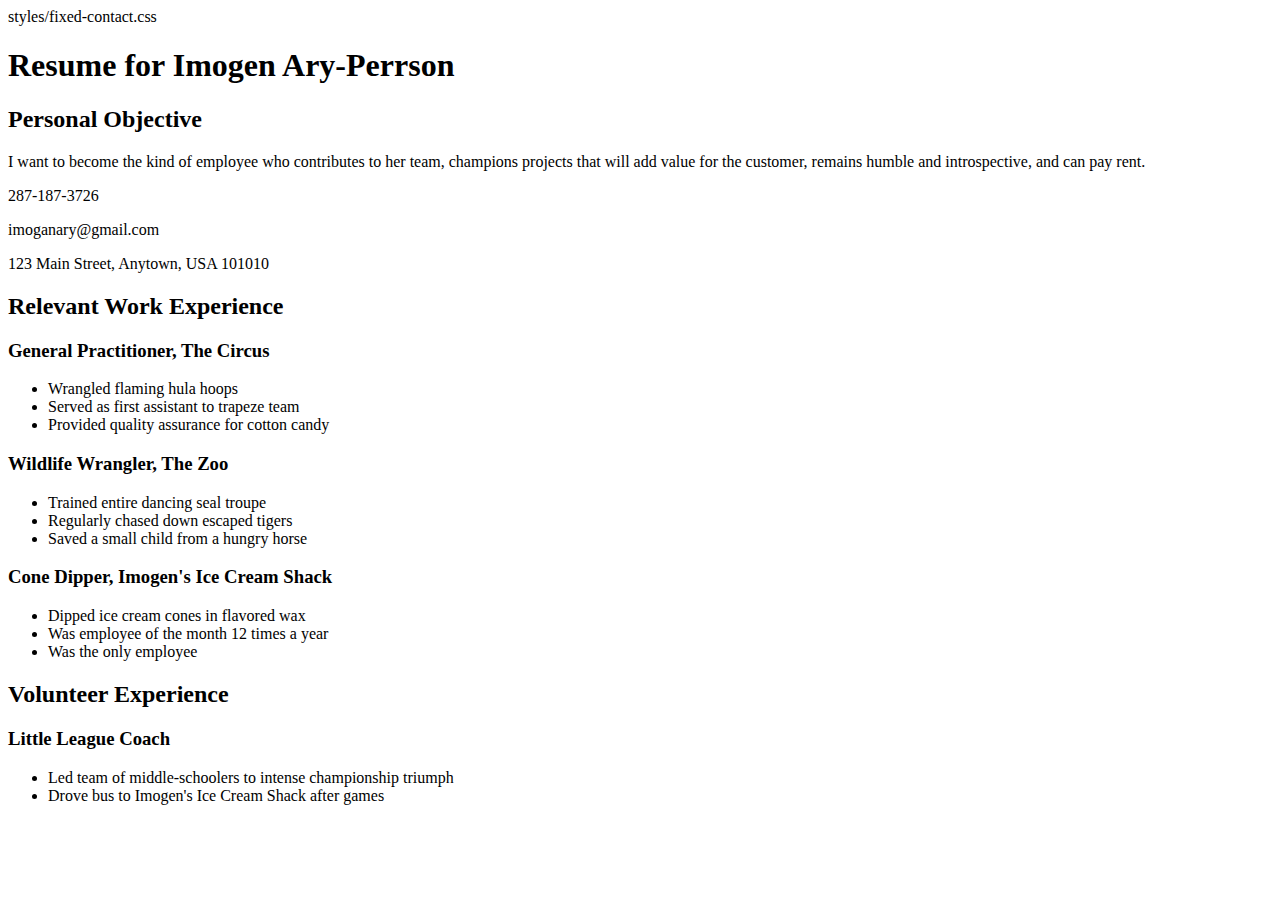
==== css/css-demo/index.html @ 786a3281 "start" ====
<!DOCTYPE html>
<html>
<head>

<link rel="stylesheet" href="styles/elegant-styles.css" type="text/css">


<link rel="stylesheet" href="styles/fixed-contact.css" type="text/css">
styles/fixed-contact.css
  <title>Resume</title>
  <!-- We're using Google Fonts, which you can also do on your sites, but you don't need to know how for any assessments in this unit. -->
  <link href='https://fonts.googleapis.com/css?family=Dancing+Script' rel='stylesheet' type='text/css'>
  
</head>
<body>
  <h1 id="resume-title">Resume for Imogen Ary-Perrson</h1>
  <section id="personal-objective">
    <h2>Personal Objective</h2>
    <p>I want to become the kind of employee who contributes to her team, champions projects that will add value for the customer, remains humble and introspective, and can pay rent.</p>
  </section>
  <section id="contact-info">
    <p>287-187-3726</p>
    <p>imoganary@gmail.com</p>
    <p>123 Main Street, Anytown, USA 101010</p>
  </section>

  <section id="work-experience">
    <h2 class="experience-category">Relevant Work Experience</h2>
    <section class="job">
      <h3>General Practitioner, The Circus</h3>
      <ul>
        <li>Wrangled flaming hula hoops</li>
        <li>Served as first assistant to trapeze team</li>
        <li class="featured">Provided quality assurance for cotton candy</li>
      </ul>
    </section>
    <section class="job">
      <h3>Wildlife Wrangler, The Zoo</h3>
      <ul>
        <li>Trained entire dancing seal troupe</li>
        <li>Regularly chased down escaped tigers</li>
        <li class="featured">Saved a small child from a hungry horse</li>
      </ul>
    </section>
    <section class="job">
      <h3>Cone Dipper, Imogen's Ice Cream Shack</h3>
      <ul>
        <li>Dipped ice cream cones in flavored wax</li>
        <li class="featured">Was employee of the month 12 times a year</li>
        <li>Was the only employee</li>
      </ul>
    </section>
  </section>

  <section id="volunteer-experience">
    <h2 class="experience-category">Volunteer Experience</h1>
    <section class="volunteer-gig">
      <h3>Little League Coach</h3>
      <ul>
        <li>Led team of middle-schoolers to intense championship triumph</li>
        <li>Drove bus to Imogen's Ice Cream Shack after games</li>
      </ul>
    </section>
  </section>
</body>
</html>
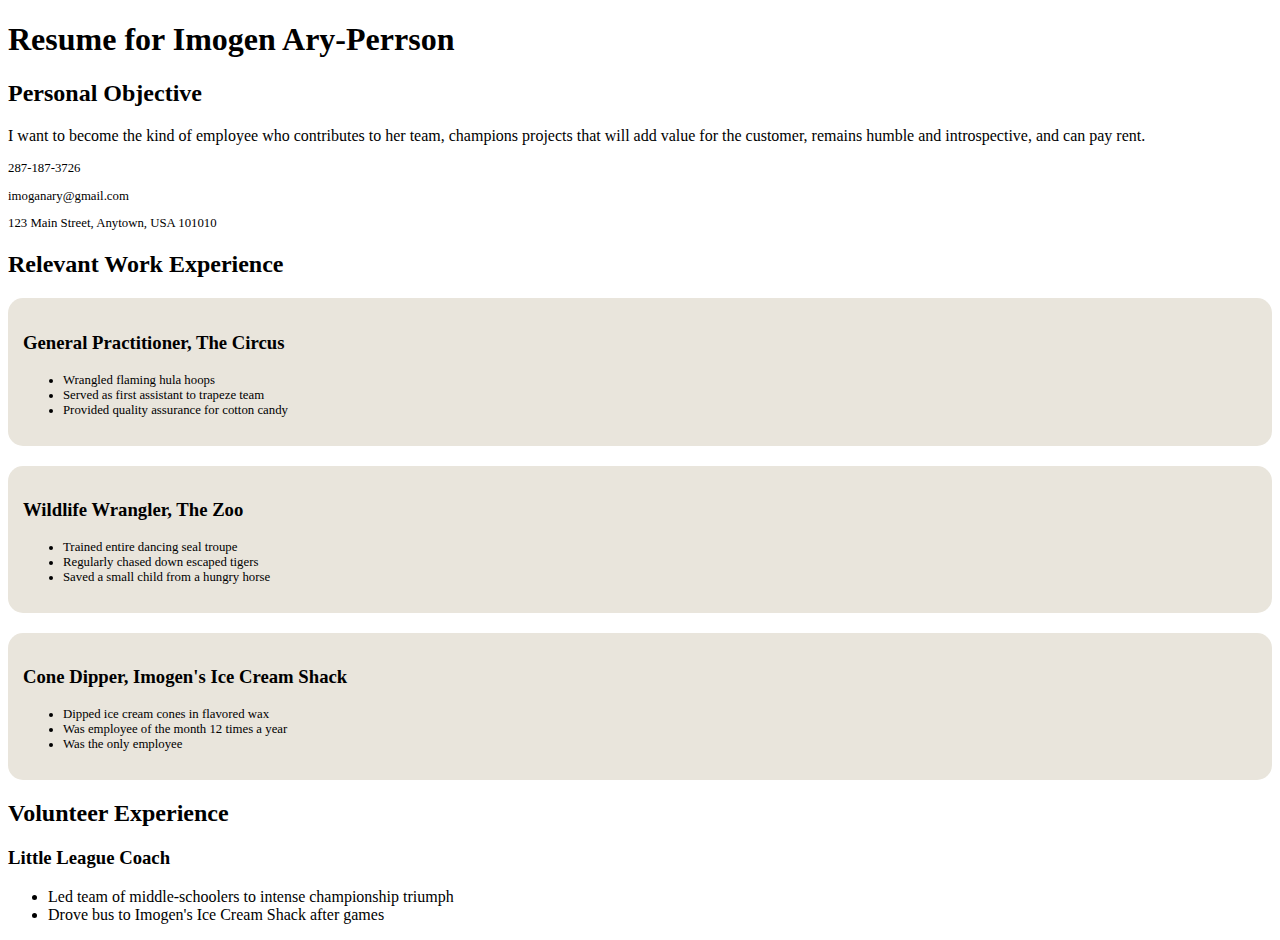
==== commit 63412b66: "finished 3.2" ====
--- a/css/css-demo/index.html
+++ b/css/css-demo/index.html
@@ -4,9 +4,11 @@
 
 <link rel="stylesheet" href="styles/elegant-styles.css" type="text/css">
 
+<link rel="stylesheet" href="practice.css" type="text/css">
+
 
 <link rel="stylesheet" href="styles/fixed-contact.css" type="text/css">
-styles/fixed-contact.css
+
   <title>Resume</title>
   <!-- We're using Google Fonts, which you can also do on your sites, but you don't need to know how for any assessments in this unit. -->
   <link href='https://fonts.googleapis.com/css?family=Dancing+Script' rel='stylesheet' type='text/css'>
@@ -17,7 +19,7 @@
   <section id="personal-objective">
     <h2>Personal Objective</h2>
     <p>I want to become the kind of employee who contributes to her team, champions projects that will add value for the customer, remains humble and introspective, and can pay rent.</p>
-  </section>
+ 
   <section id="contact-info">
     <p>287-187-3726</p>
     <p>imoganary@gmail.com</p>
@@ -28,7 +30,7 @@
     <h2 class="experience-category">Relevant Work Experience</h2>
     <section class="job">
       <h3>General Practitioner, The Circus</h3>
-      <ul>
+      <ul class="list_one" >
         <li>Wrangled flaming hula hoops</li>
         <li>Served as first assistant to trapeze team</li>
         <li class="featured">Provided quality assurance for cotton candy</li>
@@ -36,7 +38,7 @@
     </section>
     <section class="job">
       <h3>Wildlife Wrangler, The Zoo</h3>
-      <ul>
+      <ul class="list_one">
         <li>Trained entire dancing seal troupe</li>
         <li>Regularly chased down escaped tigers</li>
         <li class="featured">Saved a small child from a hungry horse</li>
@@ -44,7 +46,7 @@
     </section>
     <section class="job">
       <h3>Cone Dipper, Imogen's Ice Cream Shack</h3>
-      <ul>
+      <ul class="list_one">
         <li>Dipped ice cream cones in flavored wax</li>
         <li class="featured">Was employee of the month 12 times a year</li>
         <li>Was the only employee</li>
--- a/css/css-demo/practice.css
+++ b/css/css-demo/practice.css
@@ -0,0 +1,37 @@
+#contact-info {
+
+
+	font-size: .8em;
+
+}
+
+.job {
+
+	background-color: #e9e5dc;
+	border-radius: 15px;
+	padding: 15px;
+	margin-top: 20px;
+
+}
+
+.list_one {
+
+
+	font-size: .8em;
+}
+
+
+ 
+
+
+
+	
+
+section:hover p {
+    display: block;
+
+    display: none;
+ 
+    padding: 10px;
+
+}
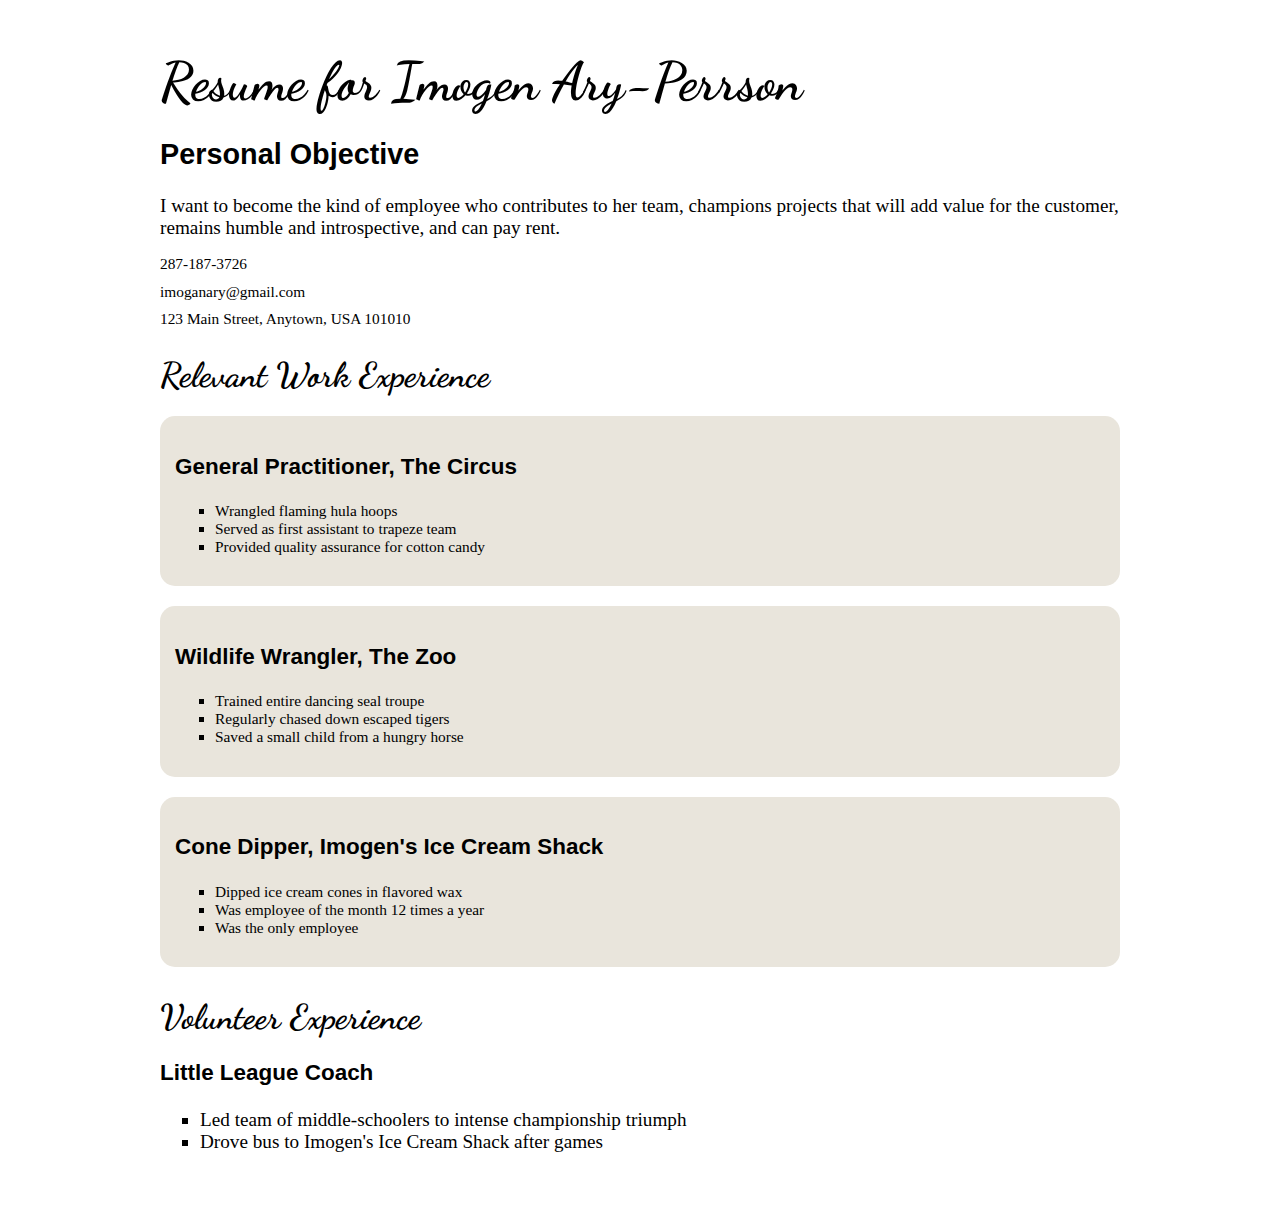
==== commit 2cfa4d0b: "updated 3.2" ====
--- a/css/css-demo/index.html
+++ b/css/css-demo/index.html
@@ -19,7 +19,7 @@
   <section id="personal-objective">
     <h2>Personal Objective</h2>
     <p>I want to become the kind of employee who contributes to her team, champions projects that will add value for the customer, remains humble and introspective, and can pay rent.</p>
- 
+  </section>
   <section id="contact-info">
     <p>287-187-3726</p>
     <p>imoganary@gmail.com</p>
--- a/css/css-demo/styles/elegant-styles.css
+++ b/css/css-demo/styles/elegant-styles.css
@@ -0,0 +1,68 @@
+/* You can use an HTML tag as a selector ... */
+
+html {
+  background-image: url("../images/wov.png");
+}
+
+body {
+  font-family: "Georgia", serif;
+  padding: 20px 30px;
+  border-radius: 5px;
+  background-color: white;
+  margin: 30px auto;
+  max-width: 960px;
+  font-size: 1.2em;
+}
+
+ul {
+  list-style-type: square;
+}
+
+/* You can select multiple tags at once! */
+
+h1, h2, h3, h4, h5, h6 {
+  font-family: "Helvetica", sans-serif;
+}
+
+/* 
+
+You can select a class (preceded by a period) 
+or ID (preceded by a hash).
+
+In HTML, a class is assigned like this:
+<p class="your-class-here">some text</p>
+
+An ID is assigned like this:
+<p id="your-id-here">some text</p>
+
+A given ID should only be used once in a document.
+A given class can be used multiple times in a document.
+
+*/
+
+
+
+.experience-category, #resume-title {
+  font-family: 'Dancing Script', cursive;
+  margin-bottom: 0;
+}
+
+/* You can use a tag AND a class
+to make the rule more specific. */
+
+h2.experience-category {
+  font-size: 1.8em;
+}
+
+h1#resume-title {
+  font-size: 2.8em;
+  margin-top: 0;
+}
+
+/* You can select the child tag of
+an element of a certain class (the p
+is nested inside the contact-info section) */
+
+#contact-info p {
+  line-height: .8;
+}
